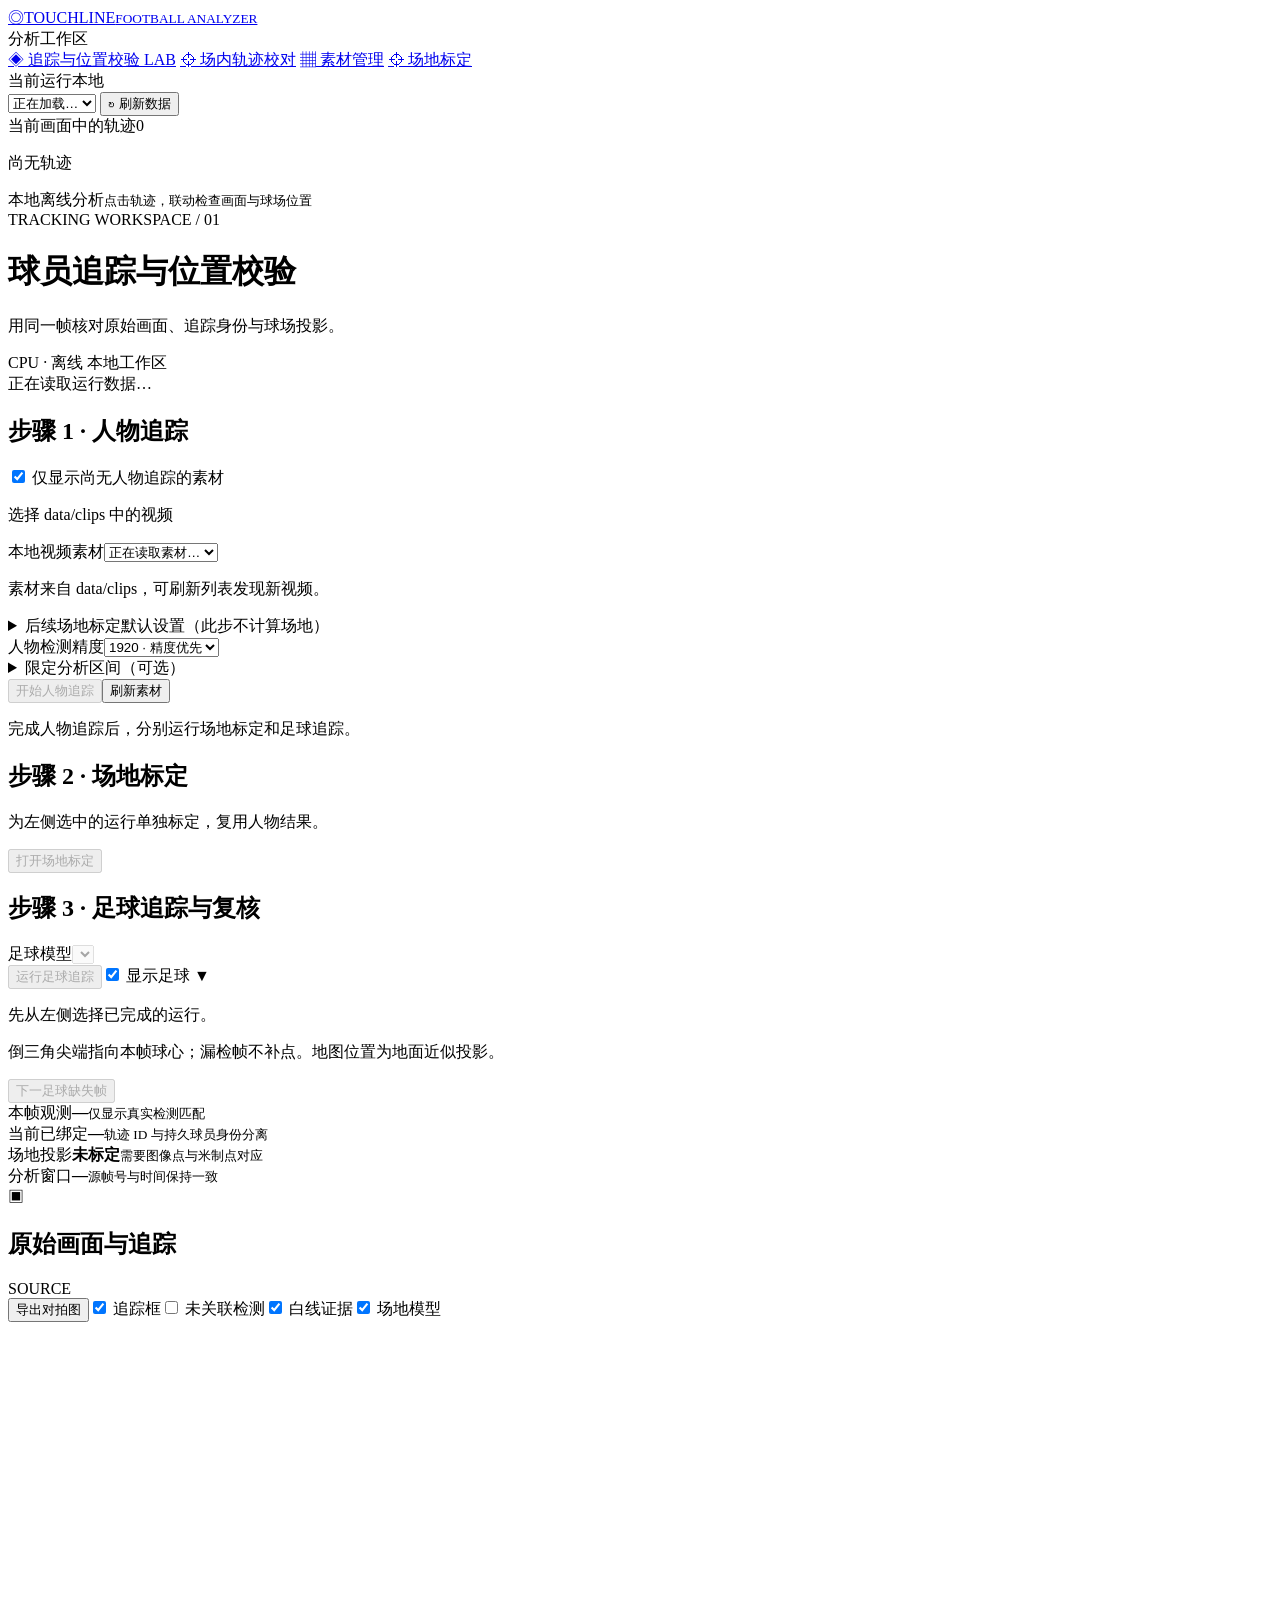
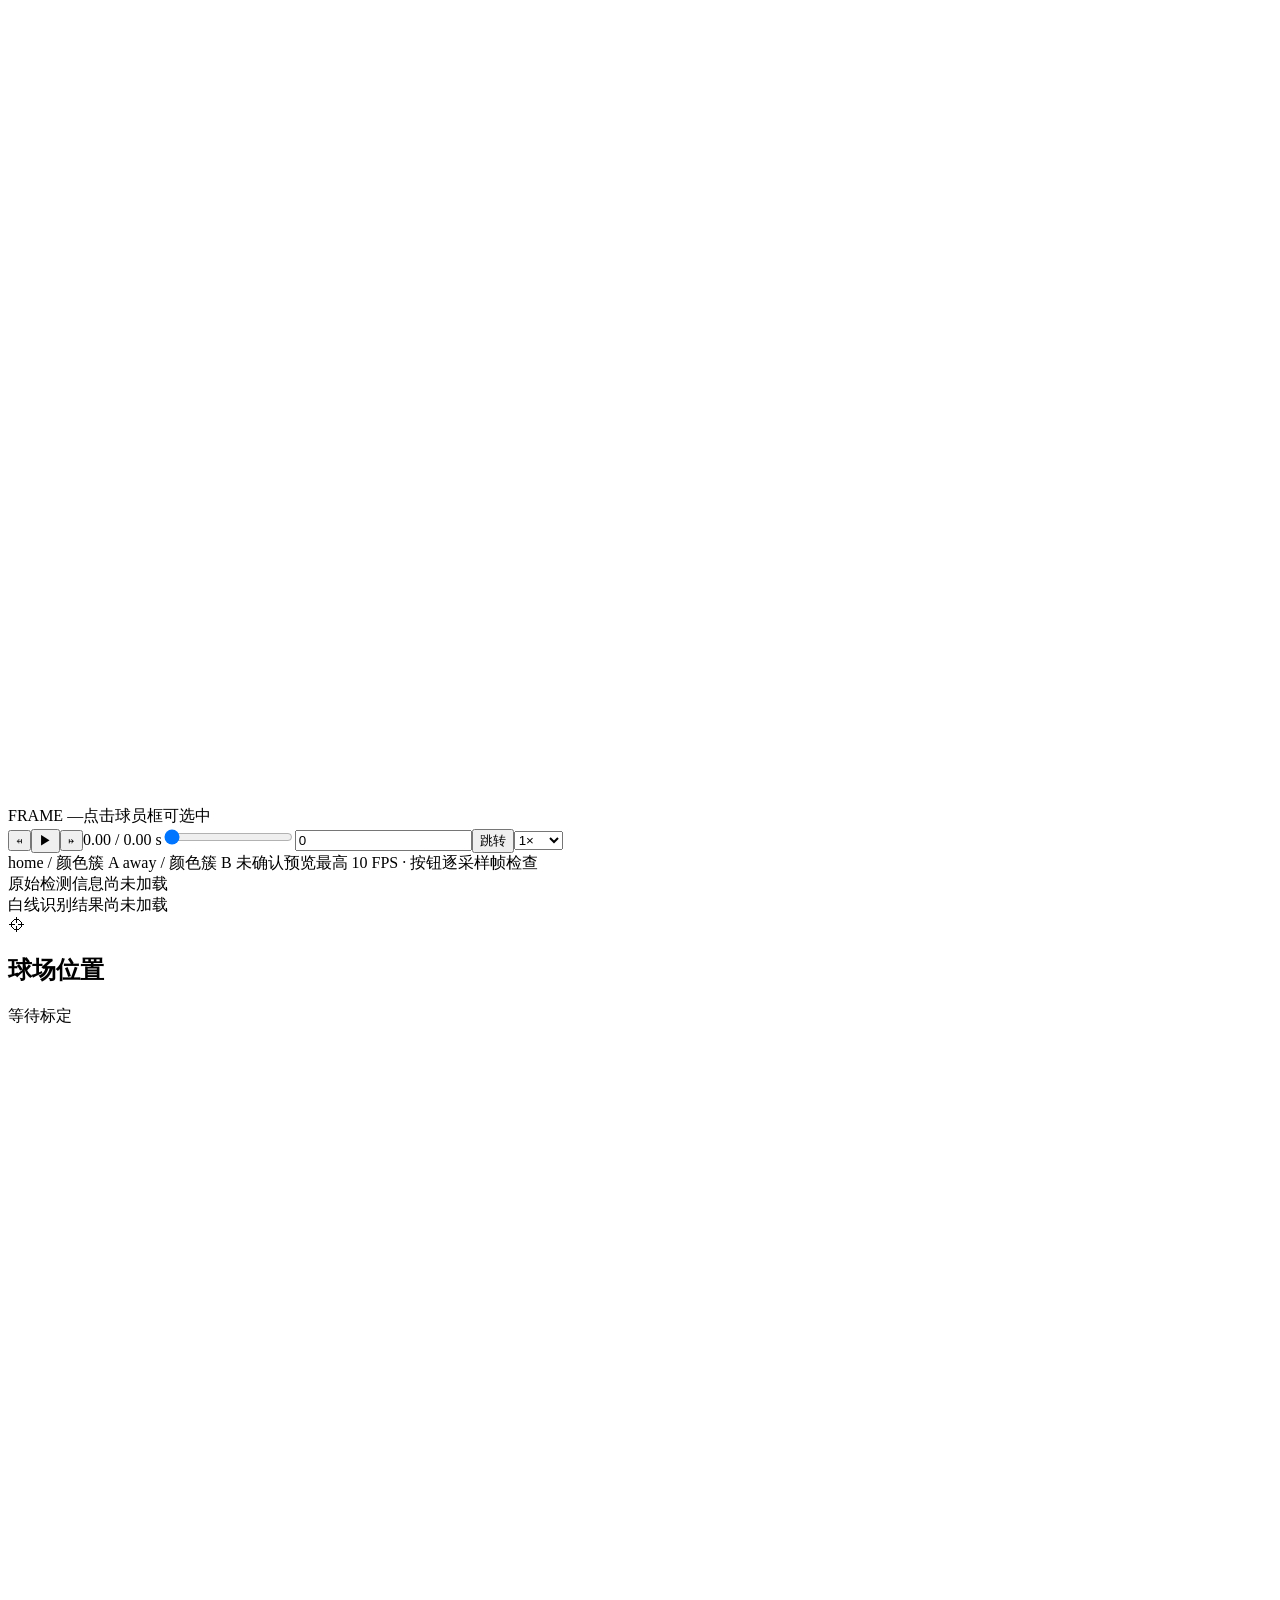
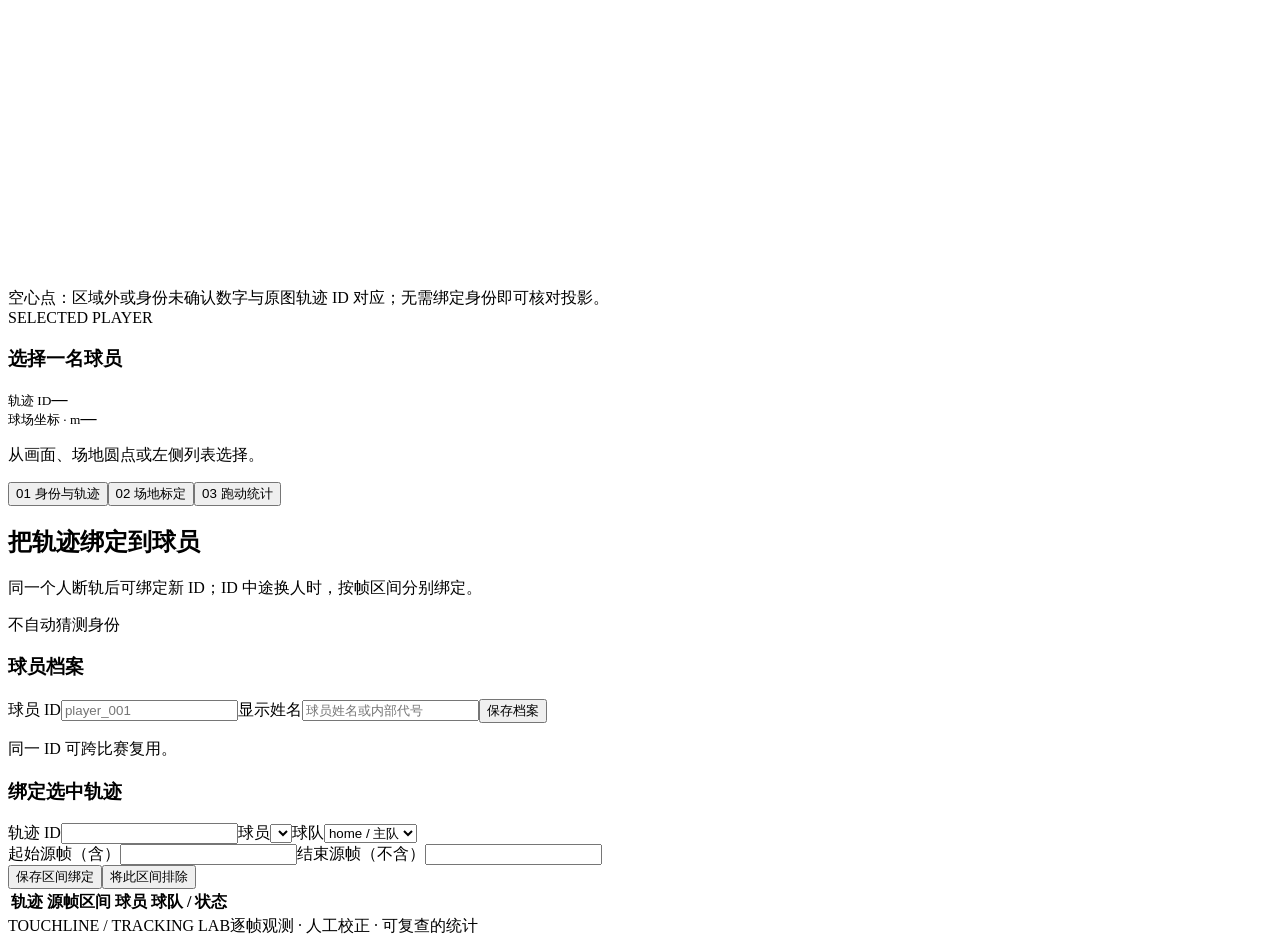
==== src/footballer_analyzer/web/index.html @ d0439a5e "保留旧报告入口并统一追踪工作台导航" ====
<!doctype html>
<html lang="zh-CN">
<head>
  <meta charset="utf-8">
  <meta name="viewport" content="width=device-width, initial-scale=1">
  <title>Touchline · 球员追踪实验台</title>
  <link rel="stylesheet" href="/style.css">
  <script type="module" src="/app.js"></script>
</head>
<body>
  <aside class="sidebar">
    <a class="brand" href="/"><span class="brand-icon">◎</span><span>TOUCHLINE<small>FOOTBALL ANALYZER</small></span></a>
    <div class="workspace-label">分析工作区</div>
    <a class="nav-active" href="/workspace"><span>◈</span> 追踪与位置校验 <span class="nav-badge">LAB</span></a>
    <a class="nav-active review-nav" href="/field-review"><span>⌖</span> 场内轨迹校对</a>
    <a class="nav-active review-nav" href="/materials"><span>▦</span> 素材管理</a>
    <a class="nav-active review-nav" href="/calibration"><span>⌖</span> 场地标定</a>
    <div class="sidebar-section"><span>当前运行</span><span id="run-status" class="tiny-dot">本地</span></div>
    <select id="run-select" aria-label="选择分析运行"><option>正在加载…</option></select>
    <button id="reload" class="quiet wide">↻ 刷新数据</button>
    <div class="sidebar-section"><span>当前画面中的轨迹</span><span id="visible-count">0</span></div>
    <div id="track-list" class="track-list"><p class="muted">尚无轨迹</p></div>
    <div class="sidebar-footer"><span class="online-dot"></span> 本地离线分析<small>点击轨迹，联动检查画面与球场位置</small></div>
  </aside>

  <main>
    <header class="page-header"><div><div class="eyebrow">TRACKING WORKSPACE <span>/</span> 01</div><h1>球员追踪与位置校验</h1><p id="source-description">用同一帧核对原始画面、追踪身份与球场投影。</p></div><div class="header-tags"><span class="tag">CPU · 离线</span><span class="tag live"><span class="online-dot"></span> 本地工作区</span></div></header>
    <div id="notice" class="notice" role="status">正在读取运行数据…</div>

    <section class="panel source-panel" aria-labelledby="source-title">
      <div class="panel-heading"><h2 id="source-title">步骤 1 · 人物追踪</h2><label class="check-inline"><input id="unprocessed-only" type="checkbox" checked> 仅显示尚无人物追踪的素材</label></div>
      <div class="source-grid">
        <div class="source-preview"><img id="clip-preview" alt="所选素材的首帧预览" hidden><p id="clip-preview-status">选择 data/clips 中的视频</p></div>
        <div class="source-controls">
          <label>本地视频素材<select id="clip-select" aria-label="选择视频素材"><option value="">正在读取素材…</option></select></label>
          <p id="clip-detail" class="hint">素材来自 data/clips，可刷新列表发现新视频。</p>
          <details class="analysis-window"><summary>后续场地标定默认设置（此步不计算场地）</summary><div class="form-row"><label>场地模型<select id="analysis-model"><option value="eleven">十一人制</option><option value="eight">八人制 · 68 × 50 m</option></select></label><label>标定方式<select id="analysis-method"><option value="white_lines">逐帧白线 · 运动镜头</option><option value="manual">手动固定 · 固定镜头</option></select></label></div>
          <div class="form-row">
            <label>场地长 · m<input id="analysis-length" type="number" min="1" step="0.1" value="105"></label>
            <label>场地宽 · m<input id="analysis-width" type="number" min="1" step="0.1" value="68"></label>
          </div></details>
          <label>人物检测精度<select id="analysis-imgsz"><option value="1920">1920 · 精度优先</option><option value="1280">1280 · 速度优先</option></select></label>
          <details class="analysis-window"><summary>限定分析区间（可选）</summary><div class="form-row"><label>开始源帧（含）<input id="analysis-start" type="number" min="0" step="1" value="0"></label><label>结束源帧（不含，留空至末尾）<input id="analysis-end" type="number" min="1" step="1" placeholder="视频末尾"></label></div></details>
          <div class="button-row"><button id="start-analysis" class="primary" disabled>开始人物追踪</button><button id="refresh-clips" class="quiet">刷新素材</button><button id="open-analysis" hidden>打开人物结果</button></div>
          <progress id="analysis-progress" max="1" value="0" hidden aria-label="当前分析阶段进度"></progress>
          <p id="analysis-status" class="hint" role="status">完成人物追踪后，分别运行场地标定和足球追踪。</p>
        </div>
      </div>
    </section>

    <section class="panel workflow-panel" aria-label="当前运行的独立步骤">
      <div class="workflow-step"><h2>步骤 2 · 场地标定</h2><p class="hint">为左侧选中的运行单独标定，复用人物结果。</p><button id="open-calibration-step" class="secondary" disabled>打开场地标定</button></div>
      <div class="workflow-step"><h2>步骤 3 · 足球追踪与复核</h2><label>足球模型<select id="ball-model" aria-label="选择足球模型" disabled></select></label><div class="button-row"><button id="start-ball" class="primary" disabled>运行足球追踪</button><label class="check-inline"><input id="show-ball" type="checkbox" checked> 显示足球 ▼</label></div><progress id="ball-progress" max="1" value="0" hidden aria-label="足球追踪进度"></progress><p id="ball-job-status" class="hint" role="status">先从左侧选择已完成的运行。</p><p id="ball-result-status" class="hint" role="status">倒三角尖端指向本帧球心；漏检帧不补点。地图位置为地面近似投影。</p><button id="next-ball-missing" class="quiet" disabled>下一足球缺失帧</button></div>
    </section>

    <section class="stat-grid" aria-label="运行概况">
      <article class="stat"><span>本帧观测</span><strong id="stat-observations">—</strong><small>仅显示真实检测匹配</small></article>
      <article class="stat"><span>当前已绑定</span><strong id="stat-bound">—</strong><small>轨迹 ID 与持久球员身份分离</small></article>
      <article class="stat"><span>场地投影</span><strong id="stat-calibration">未标定</strong><small id="calibration-detail">需要图像点与米制点对应</small></article>
      <article class="stat"><span>分析窗口</span><strong id="stat-duration">—</strong><small id="stat-frame-info">源帧号与时间保持一致</small></article>
    </section>

    <section class="viewer-grid">
      <article class="panel video-panel">
        <div class="panel-heading"><div><span class="panel-icon">▣</span><h2>原始画面与追踪</h2><span id="video-spec" class="subtle">SOURCE</span></div><div class="viewer-actions"><button id="export-frame" class="quiet">导出对拍图</button><a id="export-download" hidden>保存 PNG</a><label class="check-inline"><input id="show-boxes" type="checkbox" checked> 追踪框</label><label class="check-inline"><input id="show-unmatched" type="checkbox"> 未关联检测</label><label class="check-inline"><input id="show-white-lines" type="checkbox" checked> 白线证据</label><label class="check-inline"><input id="show-pitch-model" type="checkbox" checked> 场地模型</label></div></div>
        <div class="video-surface"><canvas id="video-canvas" width="1920" height="1080" aria-label="原视频逐帧画面与球员检测框"></canvas><span class="video-label" id="frame-label">FRAME —</span><span class="video-caption">点击球员框可选中</span></div>
        <div class="transport"><button id="previous-frame" title="上一采样帧" aria-label="上一帧">↤</button><button id="play" class="play-button" aria-label="播放">▶</button><button id="next-frame" title="下一采样帧" aria-label="下一帧">↦</button><span id="time-label" class="time-label">0.00 / 0.00 s</span><input id="frame-slider" type="range" min="0" max="1" value="0" aria-label="源视频帧号"><input id="frame-number" type="number" value="0" min="0" aria-label="跳转源帧"><button id="jump-frame">跳转</button><select id="playback-rate" aria-label="预览速度"><option value="0.5">0.5×</option><option value="1" selected>1×</option><option value="2">2×</option></select></div>
        <div class="panel-foot"><span><i class="legend-dot home"></i> home / 颜色簇 A <i class="legend-dot away"></i> away / 颜色簇 B <i class="legend-dot unknown"></i> 未确认</span><span>预览最高 10 FPS · 按钮逐采样帧检查</span></div>
        <div class="panel-foot" id="detection-summary">原始检测信息尚未加载</div>
        <div class="panel-foot" id="white-line-status" role="status">白线识别结果尚未加载</div>
      </article>

      <article class="panel pitch-panel">
        <div class="panel-heading"><div><span class="panel-icon">⌖</span><h2>球场位置</h2></div><span id="pitch-mode" class="mini-tag">等待标定</span></div>
        <div class="pitch-surface"><svg id="pitch" viewBox="-5 -5 115 78" role="img" aria-label="同帧球员在球场上的投影位置"></svg></div>
        <div id="reference-controls" class="reference-controls" hidden><h3>在上方地图选参考点，再点原图</h3><label>参考点名称<select id="landmark-select" aria-label="选择标定参考点"><option value="">点击地图圆点或选择名称</option></select></label><p id="landmark-status" class="hint" role="status">选择一个地图参考点。</p></div>
        <div class="pitch-legend"><span><i class="legend-ring"></i> 空心点：区域外或身份未确认</span><span>数字与原图轨迹 ID 对应；无需绑定身份即可核对投影。</span></div>
        <div class="selection-card"><span class="eyebrow">SELECTED PLAYER</span><h3 id="selected-name">选择一名球员</h3><div class="selection-values"><div><small>轨迹 ID</small><strong id="selected-id">—</strong></div><div><small>球场坐标 · m</small><strong id="selected-position">—</strong></div></div><p id="selected-reason">从画面、场地圆点或左侧列表选择。</p></div>
      </article>
    </section>

    <section class="panel tools-panel">
      <div class="tool-tabs" role="tablist" aria-label="分析工具"><button class="active" role="tab" aria-selected="true" data-tab="identity">01 身份与轨迹</button><button role="tab" aria-selected="false" data-tab="calibration">02 场地标定</button><button role="tab" aria-selected="false" data-tab="statistics">03 跑动统计</button></div>
      <div id="identity-tab" class="tab-content">
        <div class="tool-intro"><div><h2>把轨迹绑定到球员</h2><p>同一个人断轨后可绑定新 ID；ID 中途换人时，按帧区间分别绑定。</p></div><span class="mini-tag">不自动猜测身份</span></div>
        <div class="identity-grid"><form id="player-form" class="inset"><h3>球员档案</h3><label>球员 ID<input id="player-id" placeholder="player_001" required maxlength="64" pattern="[A-Za-z0-9_-]+"></label><label>显示姓名<input id="player-name" placeholder="球员姓名或内部代号" required maxlength="80"></label><button class="secondary" type="submit">保存档案</button><p class="hint">同一 ID 可跨比赛复用。</p></form><form id="binding-form" class="inset"><h3>绑定选中轨迹</h3><div class="form-row"><label>轨迹 ID<input id="binding-track" type="number" min="1" required></label><label>球员<select id="binding-player" required></select></label><label>球队<select id="binding-team"><option value="home">home / 主队</option><option value="away">away / 客队</option><option value="unknown">待确认</option></select></label></div><div class="form-row"><label>起始源帧（含）<input id="binding-start" type="number" min="0" required></label><label>结束源帧（不含）<input id="binding-end" type="number" min="1" required></label></div><div class="button-row"><button class="primary" type="submit">保存区间绑定</button><button class="quiet" id="exclude-track" type="button">将此区间排除</button></div></form></div>
        <div class="table-wrap"><table><thead><tr><th>轨迹</th><th>源帧区间</th><th>球员</th><th>球队 / 状态</th><th></th></tr></thead><tbody id="binding-table"></tbody></table></div>
      </div>

      <div id="calibration-tab" class="tab-content" hidden>
        <div class="tool-intro"><div><h2>场地模型与标定</h2><p>固定镜头：在球场位置地图选择参考点，再点击原图对应位置。八人制地图下端为近端／相机侧，上端为远端。移动战术镜头：选择逐帧白线标定。</p></div><div class="button-row"><button id="auto-calibration" class="primary">运行逐帧白线标定</button><button id="next-calibration-failure" class="secondary" disabled>下一失败帧</button></div></div>
        <div class="calibration-grid">
          <div class="inset"><h3>场地设置</h3><div class="form-row"><label>场地模型<select id="pitch-model"><option value="eleven">十一人制</option><option value="eight">八人制 · JFA 预设</option></select></label><label>标定方式<select id="calibration-method"><option value="white_lines">逐帧白线 · 运动镜头</option><option value="manual">手动固定 · 固定镜头</option></select></label></div><div class="form-row"><label>球场长度 · m<input id="pitch-length" type="number" value="105" min="1" step="0.01"></label><label>球场宽度 · m<input id="pitch-width" type="number" value="68" min="1" step="0.01"></label></div><p id="calibration-progress" class="hint" role="status">选择场地模型与标定方式。</p><p class="hint" id="calibration-fit">尚无拟合结果。</p></div>
          <div class="inset"><h3>回看验收</h3><label class="check-block"><input id="calibration-reviewed" type="checkbox"><span>已检查模型叠加、球员投影和场地尺寸</span></label><p class="hint">手动标定默认覆盖整段固定镜头。先预览，再确认保存；验收后才生成跑动报告。相机移动、变焦或裁切变化后需重新标定。</p><button id="save-calibration" class="secondary">保存标定</button><button id="discard-calibration" class="quiet">撤销草稿，恢复已保存标定</button></div>
        </div>
        <section id="manual-calibration" class="manual-calibration" hidden><h3>手动固定标定</h3><p class="hint">至少四对分布充分的地面点，建议六对以上；中线不可见时，可选禁区角、球门区角或场角。请勿点横梁、球网或球员。八人制下端为近端／相机侧，左右以地图显示为准；十一人制保持横向。</p><div class="button-row"><button id="use-current-frame" class="secondary">以当前帧开始标定</button><button id="point-mode" class="quiet">开始点选图像点</button><button id="clear-points" class="quiet">清空点选草稿</button><button id="preview-calibration" class="primary">预览标定与球员投影</button></div><label>参考源帧<input id="calibration-reference" type="number" min="0" value="0"></label><details class="analysis-window"><summary>有效区间与可靠区域（可选）</summary><div class="form-row"><label>有效起始帧（含）<input id="calibration-start" type="number" min="0"></label><label>有效结束帧（不含）<input id="calibration-end" type="number" min="1"></label></div><div class="button-row"><button id="roi-mode" class="quiet">点选可靠区域</button><button id="clear-roi" class="quiet">恢复整幅画面内球场</button></div><p class="hint">默认投影画面内的全部球场；只有需要排除不可靠地面时才点选区域。</p></details><div class="table-wrap calibration-points"><table><thead><tr><th>配对编号</th><th>参考点名称</th><th>原图位置 · px</th><th>操作</th></tr></thead><tbody id="calibration-points"></tbody></table></div></section>
      </div>

      <div id="statistics-tab" class="tab-content" hidden><div class="tool-intro"><div><h2>可靠观测范围内的跑动统计</h2><p>缺失和异常跳变处切段，先平滑再计算距离；覆盖比例以分析窗口时长为分母。</p></div><div class="button-row"><a id="open-report" class="quiet" target="_blank" rel="noopener" hidden>查看完整报告 ↗</a><button id="generate-report" class="primary">生成 / 重算报告</button></div></div><p id="report-note" class="hint">完成场地标定确认和球员绑定后，即可生成报告。</p><div class="table-wrap"><table><thead><tr><th>球员</th><th>已观测距离</th><th>有效时间</th><th>窗口覆盖</th><th>平均速度</th></tr></thead><tbody id="statistics-table"></tbody></table></div><div id="player-chart"></div><p class="hint">结果仅代表已分析片段。±10% 精度尚未通过独立路程验证。</p></div>
    </section>
    <footer class="page-footer"><span>TOUCHLINE / TRACKING LAB</span><span>逐帧观测 · 人工校正 · 可复查的统计</span></footer>
  </main>
</body>
</html>
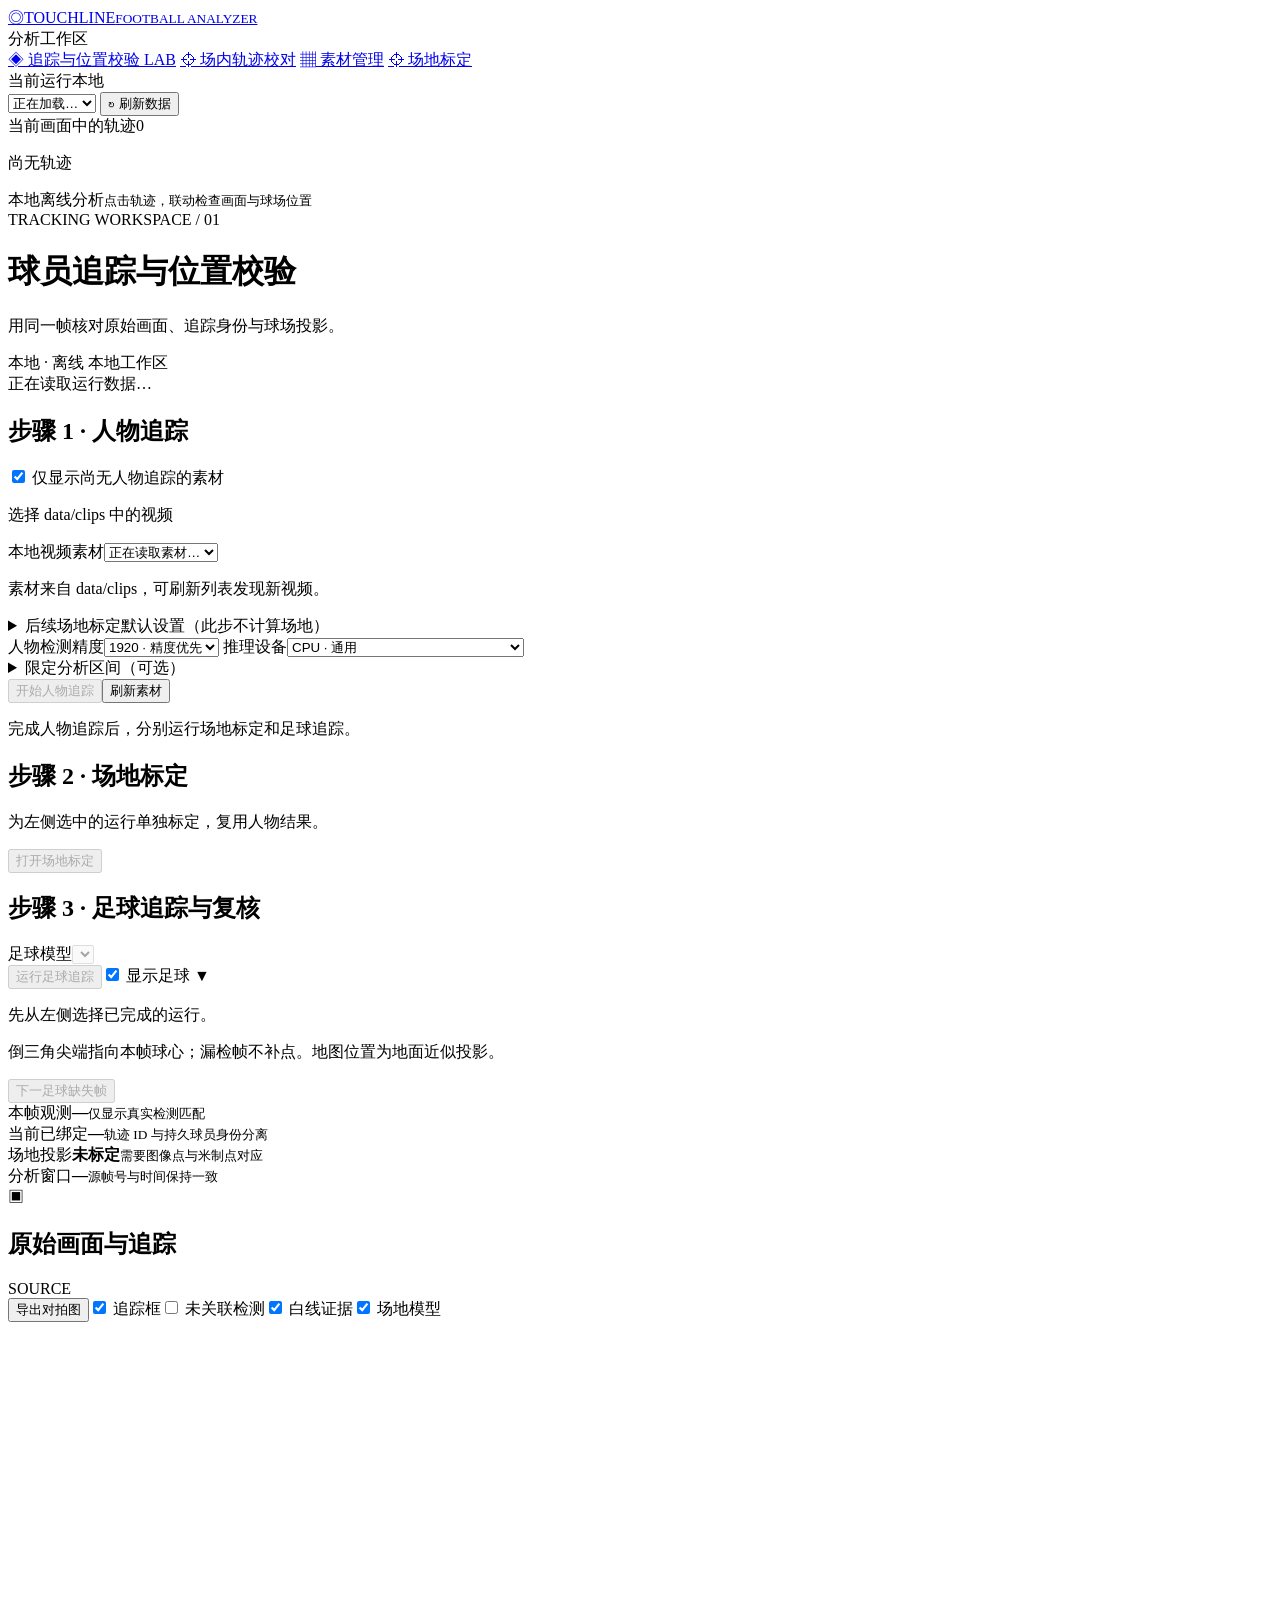
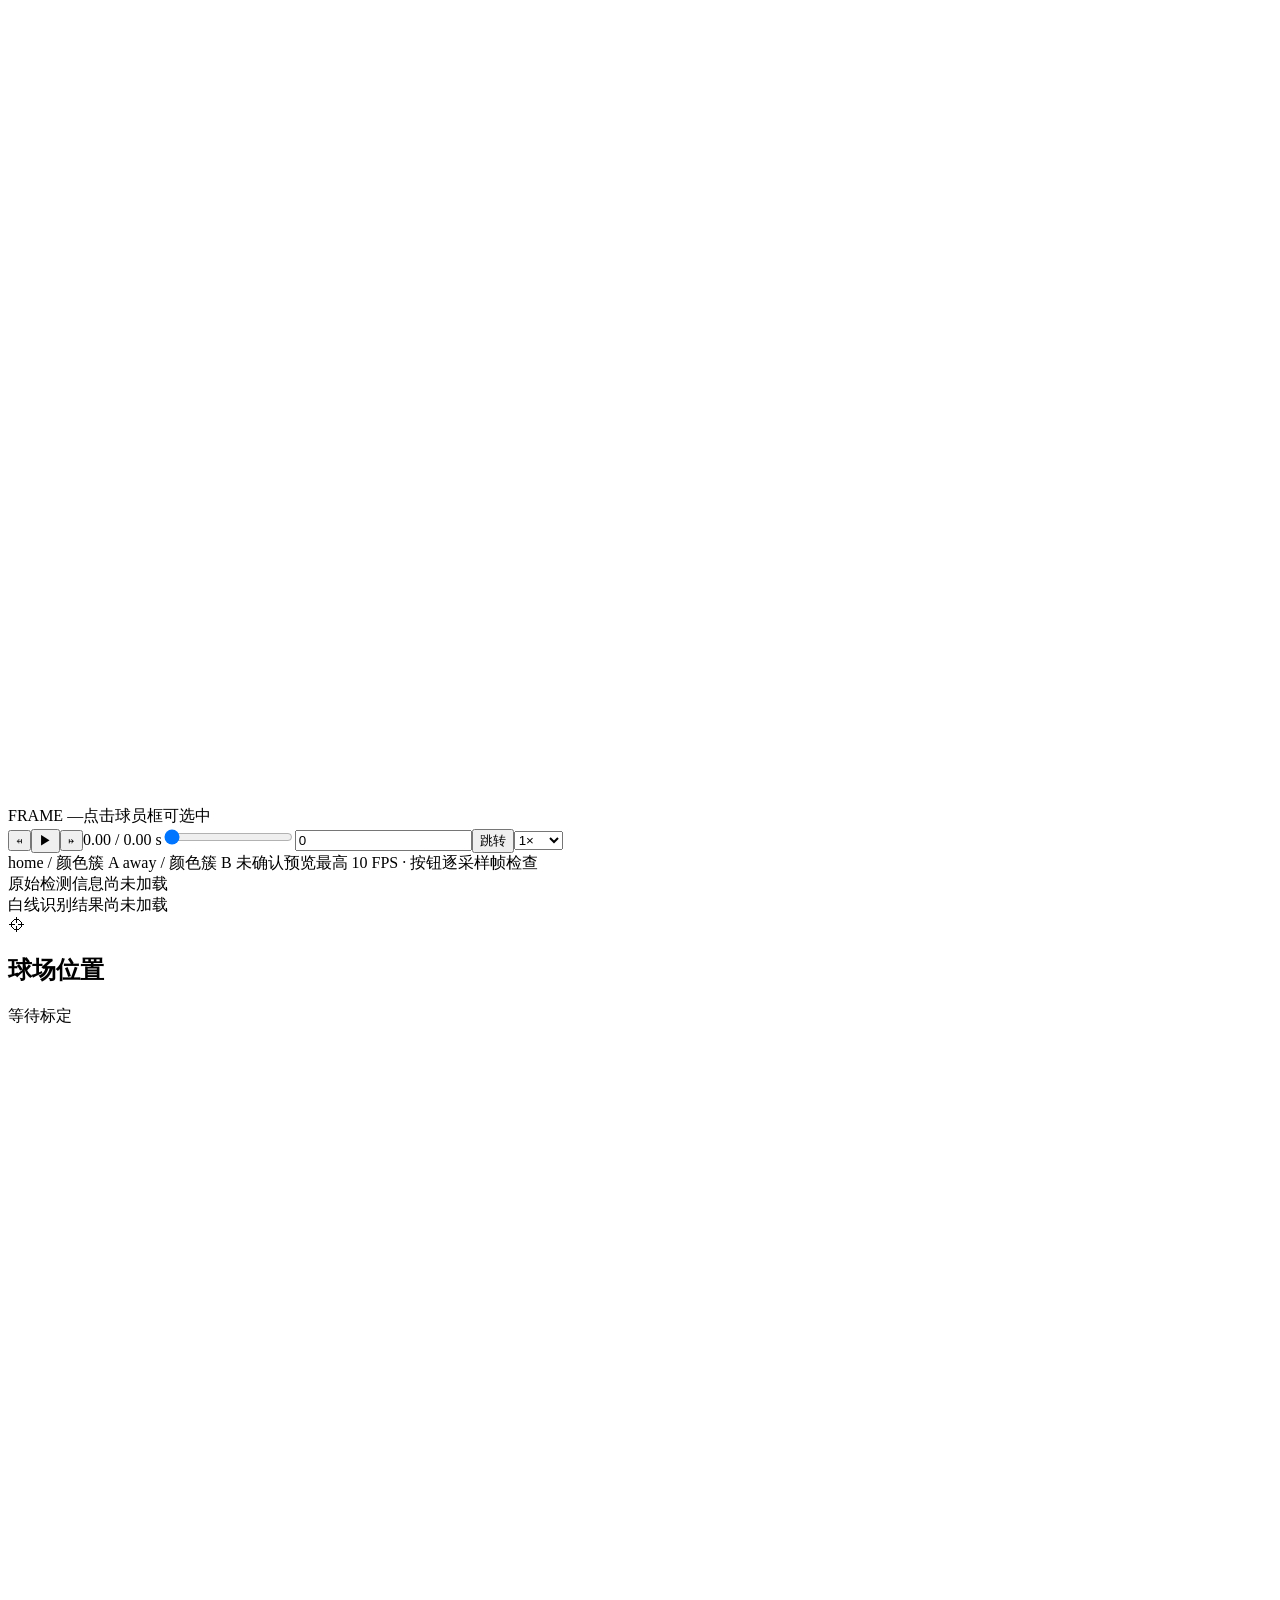
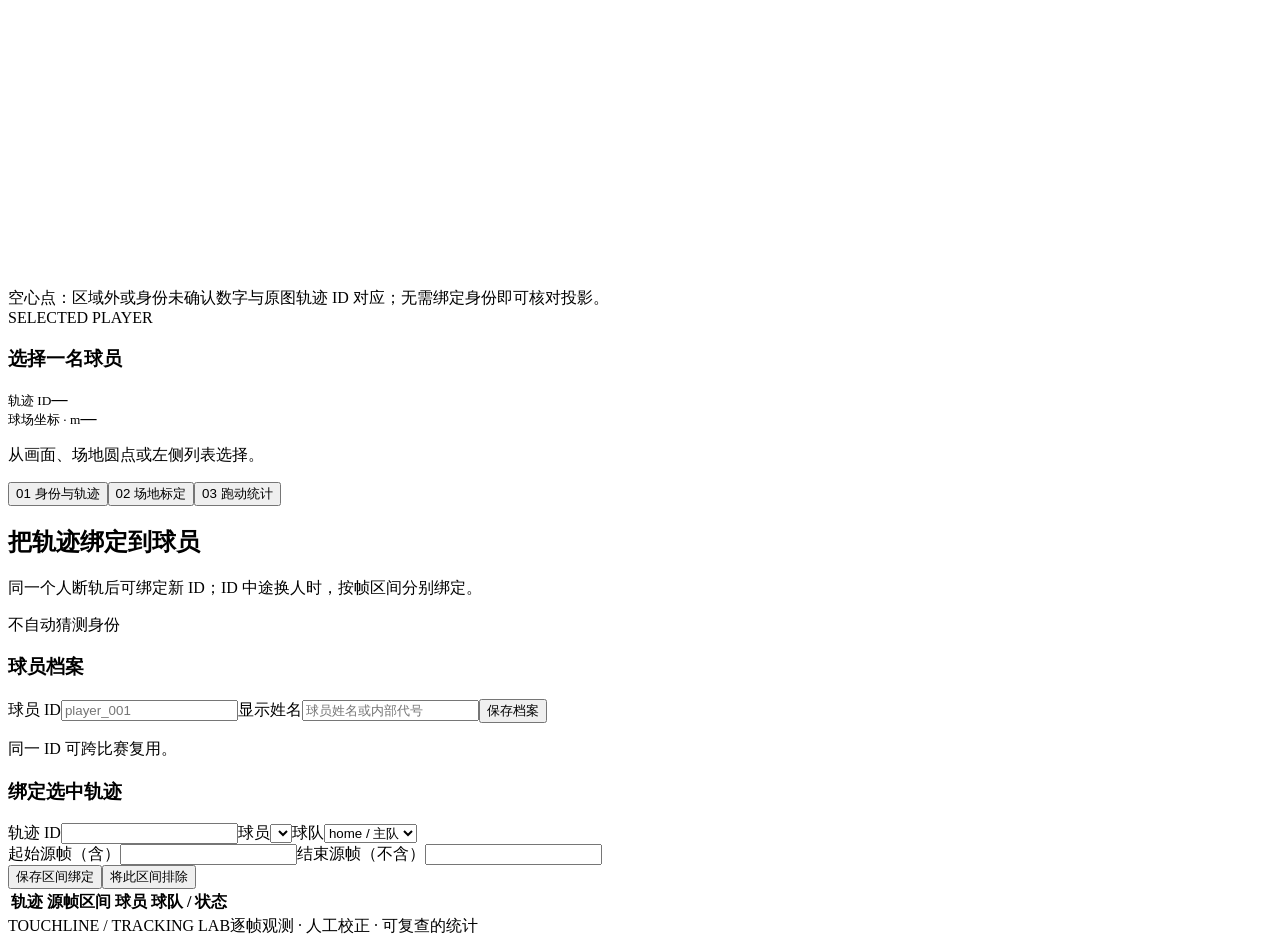
==== commit f5fffdc1: "Merge c344abefd264286ab2751aa8a888b21258453a87 into faaf71f084c1f6611a3ad4162aa5ee0099b4d9e9" ====
--- a/src/footballer_analyzer/web/index.html
+++ b/src/footballer_analyzer/web/index.html
@@ -24,7 +24,7 @@
   </aside>
 
   <main>
-    <header class="page-header"><div><div class="eyebrow">TRACKING WORKSPACE <span>/</span> 01</div><h1>球员追踪与位置校验</h1><p id="source-description">用同一帧核对原始画面、追踪身份与球场投影。</p></div><div class="header-tags"><span class="tag">CPU · 离线</span><span class="tag live"><span class="online-dot"></span> 本地工作区</span></div></header>
+    <header class="page-header"><div><div class="eyebrow">TRACKING WORKSPACE <span>/</span> 01</div><h1>球员追踪与位置校验</h1><p id="source-description">用同一帧核对原始画面、追踪身份与球场投影。</p></div><div class="header-tags"><span class="tag" id="inference-device-tag">本地 · 离线</span><span class="tag live"><span class="online-dot"></span> 本地工作区</span></div></header>
     <div id="notice" class="notice" role="status">正在读取运行数据…</div>
 
     <section class="panel source-panel" aria-labelledby="source-title">
@@ -40,6 +40,7 @@
             <label>场地宽 · m<input id="analysis-width" type="number" min="1" step="0.1" value="68"></label>
           </div></details>
           <label>人物检测精度<select id="analysis-imgsz"><option value="1920">1920 · 精度优先</option><option value="1280">1280 · 速度优先</option></select></label>
+          <label>推理设备<select id="analysis-device"><option value="cpu">CPU · 通用</option><option value="gpu">GPU · 需 CUDA / ROCm 版 PyTorch</option></select></label>
           <details class="analysis-window"><summary>限定分析区间（可选）</summary><div class="form-row"><label>开始源帧（含）<input id="analysis-start" type="number" min="0" step="1" value="0"></label><label>结束源帧（不含，留空至末尾）<input id="analysis-end" type="number" min="1" step="1" placeholder="视频末尾"></label></div></details>
           <div class="button-row"><button id="start-analysis" class="primary" disabled>开始人物追踪</button><button id="refresh-clips" class="quiet">刷新素材</button><button id="open-analysis" hidden>打开人物结果</button></div>
           <progress id="analysis-progress" max="1" value="0" hidden aria-label="当前分析阶段进度"></progress>
